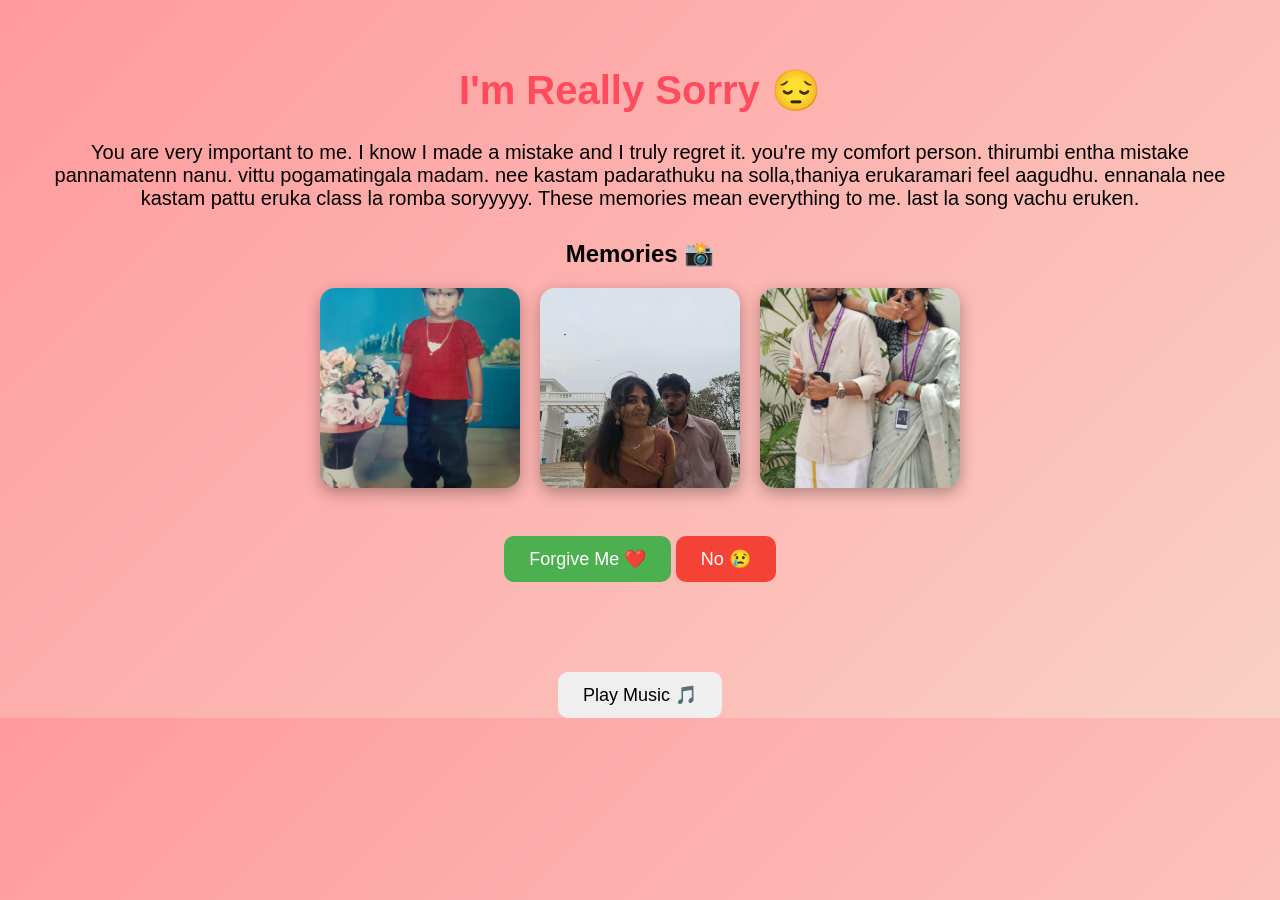
==== index.html @ fc7872ad "first commit" ====
<!DOCTYPE html>
<html lang="en">
<head>
<meta charset="UTF-8">
<title>I'm Sorry</title>

<style>

body{
    margin:0;
    font-family:Arial;
    background:linear-gradient(135deg,#ff9a9e,#fad0c4);
    text-align:center;
}

.container{
    padding:40px;
}

h1{
    color:#ff4b5c;
    font-size:40px;
}

.message{
    font-size:20px;
    margin-bottom:30px;
}

/* Photo gallery */

.gallery{
    display:flex;
    justify-content:center;
    gap:20px;
    flex-wrap:wrap;
}

.gallery img{
    width:200px;
    height:200px;
    object-fit:cover;
    border-radius:15px;
    box-shadow:0 5px 15px rgba(0,0,0,0.3);
    transition:0.3s;
}

.gallery img:hover{
    transform:scale(1.1);
}

/* buttons */

button{
    margin-top:30px;
    padding:12px 25px;
    font-size:18px;
    border:none;
    border-radius:10px;
    cursor:pointer;
}

.yes{
    background:#4CAF50;
    color:white;
}

.no{
    background:#f44336;
    color:white;
    position:relative;
}

#response{
    margin-top:20px;
    font-size:22px;
    color:#333;
}

</style>
</head>

<body>

<div class="container">

<h1>I'm Really Sorry 😔</h1>

<p class="message">
You are very important to me.  
I know I made a mistake and I truly regret it.  
you're my comfort person.
thirumbi entha mistake pannamatenn nanu.
vittu pogamatingala madam.
nee kastam padarathuku na solla,thaniya erukaramari feel aagudhu.
ennanala nee kastam pattu eruka class la romba soryyyyy.
These memories mean everything to me.
last la song vachu eruken.
</p>

<h2> Memories 📸</h2>

<div class="gallery">

<img src="photo1.jpg">
<img src="photo2.jpg">
<img src="photo3.jpg">

</div>

<br>

<button class="yes" onclick="forgive()">Forgive Me ❤️</button>
<button class="no" onmouseover="moveButton()">No 😢</button>

<div id="response"></div>

</div>

<script>

function forgive(){
document.getElementById("response").innerHTML =
"Thank you for forgiving me ❤️ It means a lot!";
}

function moveButton(){

let btn=document.querySelector(".no");

let x=Math.random()*300-150;
let y=Math.random()*300-150;

btn.style.transform="translate("+x+"px,"+y+"px)";
}

</script>
<audio id="bgMusic" loop>
  <source src="music.mp3" type="audio/mpeg">
</audio>

<button onclick="playMusic()">Play Music 🎵</button>

<script>
function playMusic(){
document.getElementById("bgMusic").play();
}
</script>


</body>
</html>
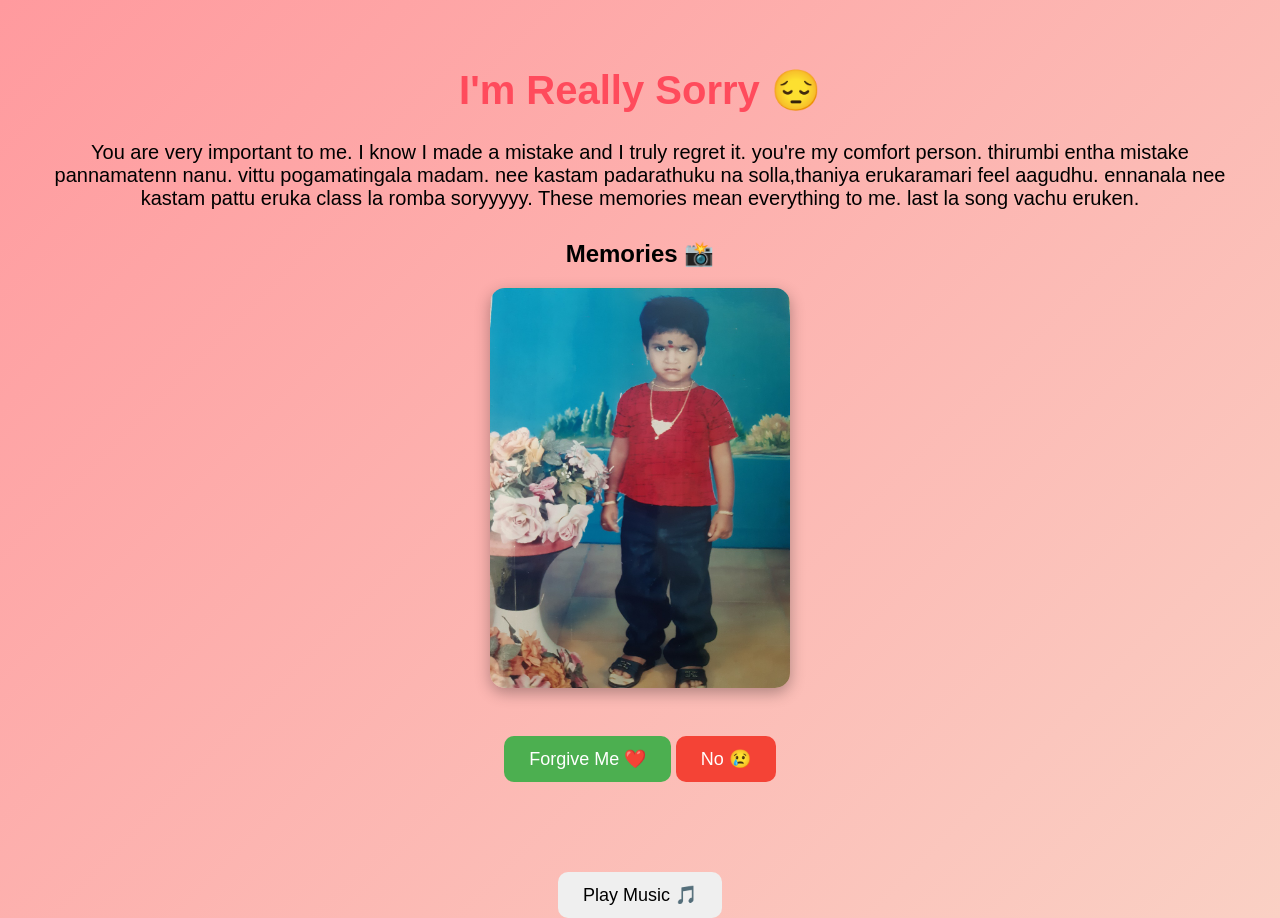
==== commit eeb5c9d0: "sorry" ====
--- a/index.html
+++ b/index.html
@@ -3,6 +3,7 @@
 <head>
 <meta charset="UTF-8">
 <title>I'm Sorry</title>
+<link rel="stylesheet" href="style.css">
 
 <style>
 
@@ -80,6 +81,35 @@
 </style>
 </head>
 
+<script>
+
+let index = 0;
+
+window.addEventListener('DOMContentLoaded', function() {
+  showSlides();
+});
+
+function showSlides() {
+
+  let slides = document.getElementsByClassName("slides");
+
+  for (let i = 0; i < slides.length; i++) {
+    slides[i].style.display = "none";
+  }
+
+  index++;
+
+  if (index > slides.length) {
+    index = 1;
+  }
+
+  slides[index-1].style.display = "block";
+
+  setTimeout(showSlides, 3000); // change every 3 seconds
+}
+
+</script>
+
 <body>
 
 <div class="container">
@@ -98,13 +128,13 @@
 last la song vachu eruken.
 </p>
 
-<h2> Memories 📸</h2>
+<h2>Memories 📸</h2>
 
-<div class="gallery">
+<div class="slideshow-container">
 
-<img src="photo1.jpg">
-<img src="photo2.jpg">
-<img src="photo3.jpg">
+  <img class="slides" src="photo1.jpg">
+  <img class="slides" src="photo2.jpg">
+  <img class="slides" src="photo3.jpg">
 
 </div>
 
--- a/style.css
+++ b/style.css
@@ -0,0 +1,11 @@
+.slideshow-container{
+  width:300px;
+  margin:auto;
+}
+
+.slides{
+  width:100%;
+  border-radius:15px;
+  display:none;
+  box-shadow:0 5px 15px rgba(0,0,0,0.3);
+}
